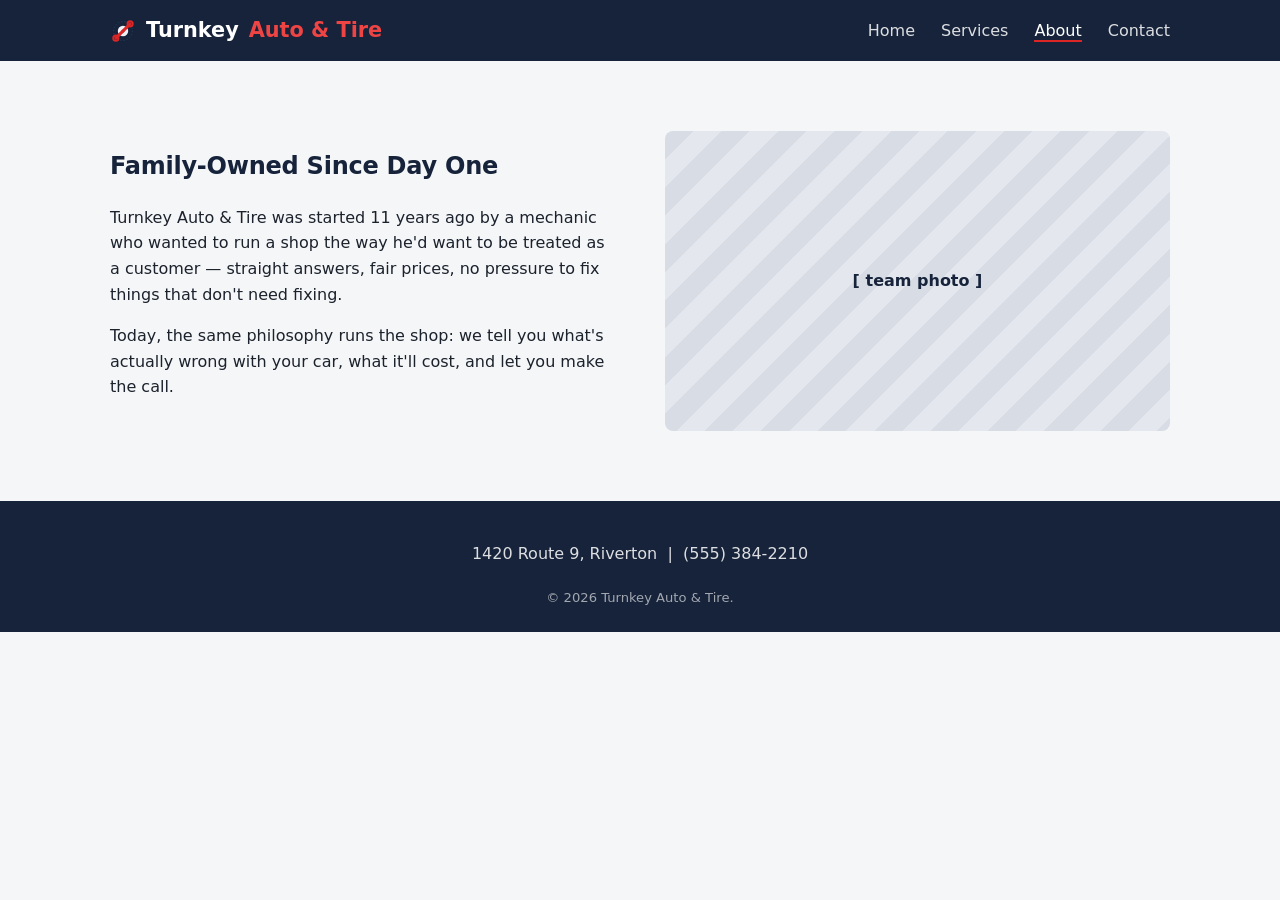
==== about.html @ ee65f08c "Initial commit: Turnkey Auto & Tire business website Multi-page site: home, services, about, contact" ====
<!DOCTYPE html>
<html lang="en">
<head>
  <meta charset="UTF-8" />
  <meta name="viewport" content="width=device-width, initial-scale=1.0" />
  <title>About | Turnkey Auto &amp; Tire</title>
  <meta name="description" content="Turnkey Auto & Tire has been family-owned and serving Riverton for over 11 years." />
  <link rel="stylesheet" href="css/style.css" />
  <link rel="icon" type="image/svg+xml" href="images/logo-mark.svg" />
</head>
<body>
  <header>
    <div class="nav-wrap">
      <a href="index.html" class="logo"><img src="images/logo-mark.svg" alt="" width="26" height="26" />Turnkey <span>Auto &amp; Tire</span></a>
      <button class="nav-toggle" aria-label="Toggle menu">&#9776;</button>
      <nav>
        <ul>
          <li><a href="index.html">Home</a></li>
          <li><a href="services.html">Services</a></li>
          <li><a href="about.html" class="active">About</a></li>
          <li><a href="contact.html">Contact</a></li>
        </ul>
      </nav>
    </div>
  </header>

  <section>
    <div class="container">
      <div class="about-grid">
        <div>
          <h1>Family-Owned Since Day One</h1>
          <p>Turnkey Auto &amp; Tire was started 11 years ago by a mechanic who wanted to run a shop the way he'd want to be treated as a customer &mdash; straight answers, fair prices, no pressure to fix things that don't need fixing.</p>
          <p>Today, the same philosophy runs the shop: we tell you what's actually wrong with your car, what it'll cost, and let you make the call.</p>
        </div>
        <div class="photo-placeholder">[ team photo ]</div>
      </div>
    </div>
  </section>

  <footer>
    <div class="container">
      <div class="hours">1420 Route 9, Riverton &nbsp;|&nbsp; (555) 384-2210</div>
      <div class="fine-print">&copy; 2026 Turnkey Auto &amp; Tire.</div>
    </div>
  </footer>

  <a href="tel:+15553842210" class="sticky-call">&#128222; Call Us: (555) 384-2210</a>

  <script src="js/script.js"></script>
</body>
</html>
---- css/style.css ----
:root {
  --navy: #16233a;
  --navy-light: #2c4a72;
  --red: #dc2626;
  --red-light: #ef4444;
  --bg: #f5f6f8;
  --text: #1c222c;
  --max-width: 1100px;
}

* {
  box-sizing: border-box;
}

body {
  margin: 0;
  font-family: "Segoe UI", system-ui, -apple-system, sans-serif;
  color: var(--text);
  background: var(--bg);
  line-height: 1.6;
}

h1, h2, h3 {
  font-weight: 800;
  letter-spacing: -0.01em;
  color: var(--navy);
  margin-top: 0;
}

a {
  color: inherit;
}

img {
  max-width: 100%;
  display: block;
}

.container {
  max-width: var(--max-width);
  margin: 0 auto;
  padding: 0 20px;
}

/* Header / nav */
header {
  background: var(--navy);
  color: white;
  position: sticky;
  top: 0;
  z-index: 10;
}

.nav-wrap {
  max-width: var(--max-width);
  margin: 0 auto;
  padding: 14px 20px;
  display: flex;
  align-items: center;
  justify-content: space-between;
}

.logo {
  font-size: 1.3rem;
  font-weight: 800;
  text-decoration: none;
  color: white;
  display: flex;
  align-items: center;
  gap: 10px;
}

.logo span {
  color: var(--red-light);
}

nav ul {
  list-style: none;
  display: flex;
  gap: 26px;
  margin: 0;
  padding: 0;
}

nav a {
  text-decoration: none;
  color: white;
  font-weight: 500;
  opacity: 0.85;
  transition: opacity 0.15s;
}

nav a:hover,
nav a.active {
  opacity: 1;
  border-bottom: 2px solid var(--red);
}

.nav-toggle {
  display: none;
  background: none;
  border: none;
  color: white;
  font-size: 1.6rem;
  cursor: pointer;
}

/* Hero */
.hero {
  background: linear-gradient(rgba(22, 35, 58, 0.72), rgba(22, 35, 58, 0.72)),
    repeating-linear-gradient(135deg, #1e2f4a, #1e2f4a 40px, #263a5c 40px, #263a5c 80px);
  color: white;
  text-align: center;
  padding: 100px 20px;
}

.hero h1 {
  color: white;
  font-size: 2.6rem;
  margin-bottom: 12px;
}

.hero p {
  font-size: 1.15rem;
  max-width: 540px;
  margin: 0 auto 28px;
  opacity: 0.95;
}

.btn {
  display: inline-block;
  background: var(--red);
  color: white;
  padding: 12px 28px;
  border-radius: 6px;
  text-decoration: none;
  font-weight: bold;
  transition: transform 0.15s, background 0.15s;
}

.btn:hover {
  background: var(--red-light);
  transform: translateY(-2px);
}

.btn-outline {
  background: transparent;
  border: 2px solid white;
  color: white;
}

.btn-outline:hover {
  background: white;
  color: var(--navy);
}

/* Sections */
section {
  padding: 70px 0;
}

.section-alt {
  background: white;
}

.section-header {
  text-align: center;
  max-width: 600px;
  margin: 0 auto 44px;
}

.section-header p {
  color: var(--navy-light);
}

/* Cards / grid */
.grid-3 {
  display: grid;
  grid-template-columns: repeat(3, 1fr);
  gap: 26px;
}

.card {
  background: white;
  padding: 28px 24px;
  border-radius: 8px;
  text-align: left;
  box-shadow: 0 4px 14px rgba(22, 35, 58, 0.08);
  border-top: 3px solid var(--red);
}

/* Services (dedicated page layout) */
.service-list {
  display: grid;
  grid-template-columns: 1fr 1fr;
  gap: 24px;
}

.service-item {
  background: white;
  padding: 24px;
  border-radius: 8px;
  box-shadow: 0 4px 14px rgba(22, 35, 58, 0.08);
}

.service-item h3 {
  margin-bottom: 8px;
}

/* About */
.about-grid {
  display: grid;
  grid-template-columns: 1fr 1fr;
  gap: 50px;
  align-items: center;
}

.photo-placeholder {
  background: repeating-linear-gradient(135deg, #d8dde5, #d8dde5 20px, #e4e8ee 20px, #e4e8ee 40px);
  border-radius: 8px;
  height: 300px;
  display: flex;
  align-items: center;
  justify-content: center;
  color: var(--navy);
  font-weight: 600;
}

/* Contact */
.contact-grid {
  display: grid;
  grid-template-columns: 1fr 1fr;
  gap: 50px;
}

.info-list {
  list-style: none;
  padding: 0;
  margin: 20px 0 0;
}

.info-list li {
  margin-bottom: 18px;
}

.info-list strong {
  display: block;
  color: var(--navy);
}

/* Footer */
footer {
  background: var(--navy);
  color: white;
  padding: 40px 0 24px;
  text-align: center;
}

footer .hours {
  opacity: 0.85;
  margin-bottom: 18px;
}

footer .fine-print {
  margin-top: 20px;
  font-size: 0.82rem;
  opacity: 0.6;
}

/* Sticky mobile call button */
.sticky-call {
  display: none;
}

/* Responsive */
@media (max-width: 760px) {
  .grid-3,
  .service-list,
  .about-grid,
  .contact-grid {
    grid-template-columns: 1fr;
  }

  .nav-toggle {
    display: block;
  }

  nav {
    display: none;
    width: 100%;
  }

  nav.open {
    display: block;
  }

  nav ul {
    flex-direction: column;
    gap: 0;
    padding: 10px 0;
  }

  nav ul li {
    padding: 10px 0;
    border-top: 1px solid rgba(255, 255, 255, 0.1);
  }

  .nav-wrap {
    flex-wrap: wrap;
  }

  .hero {
    padding: 70px 20px;
  }

  .hero h1 {
    font-size: 2rem;
  }

  .sticky-call {
    display: block;
    position: fixed;
    bottom: 0;
    left: 0;
    right: 0;
    background: var(--red);
    color: white;
    text-align: center;
    padding: 14px;
    font-weight: bold;
    text-decoration: none;
    z-index: 30;
  }

  body {
    padding-bottom: 54px;
  }
}
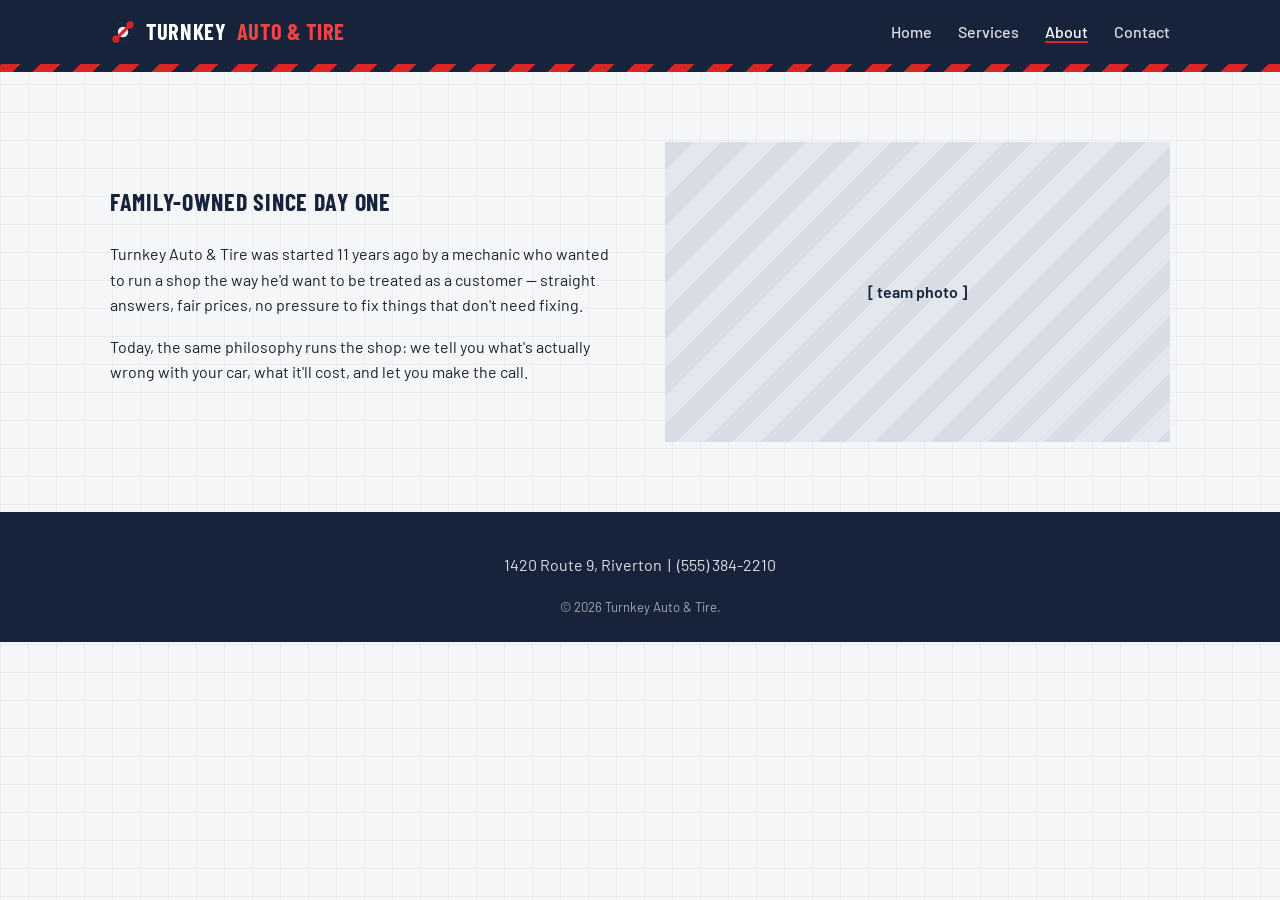
==== commit a7131671: "Retrofit visual style: Industrial/Utilitarian variety Barlow Condensed/Barlow font pairing, uppercas" ====
--- a/about.html
+++ b/about.html
@@ -5,6 +5,9 @@
   <meta name="viewport" content="width=device-width, initial-scale=1.0" />
   <title>About | Turnkey Auto &amp; Tire</title>
   <meta name="description" content="Turnkey Auto & Tire has been family-owned and serving Riverton for over 11 years." />
+  <link rel="preconnect" href="https://fonts.googleapis.com" />
+  <link rel="preconnect" href="https://fonts.gstatic.com" crossorigin />
+  <link href="https://fonts.googleapis.com/css2?family=Barlow+Condensed:wght@600;700&family=Barlow:wght@400;500;600;700&display=swap" rel="stylesheet" />
   <link rel="stylesheet" href="css/style.css" />
   <link rel="icon" type="image/svg+xml" href="images/logo-mark.svg" />
 </head>
@@ -23,6 +26,7 @@
       </nav>
     </div>
   </header>
+  <div class="hazard-stripe"></div>
 
   <section>
     <div class="container">
--- a/css/style.css
+++ b/css/style.css
@@ -14,15 +14,21 @@
 
 body {
   margin: 0;
-  font-family: "Segoe UI", system-ui, -apple-system, sans-serif;
+  font-family: "Barlow", "Segoe UI", system-ui, -apple-system, sans-serif;
   color: var(--text);
-  background: var(--bg);
+  background-color: var(--bg);
+  background-image:
+    linear-gradient(rgba(22, 35, 58, 0.045) 1px, transparent 1px),
+    linear-gradient(90deg, rgba(22, 35, 58, 0.045) 1px, transparent 1px);
+  background-size: 28px 28px;
   line-height: 1.6;
 }
 
 h1, h2, h3 {
-  font-weight: 800;
-  letter-spacing: -0.01em;
+  font-family: "Barlow Condensed", "Segoe UI", sans-serif;
+  font-weight: 700;
+  text-transform: uppercase;
+  letter-spacing: 0.03em;
   color: var(--navy);
   margin-top: 0;
 }
@@ -61,13 +67,21 @@
 }
 
 .logo {
-  font-size: 1.3rem;
-  font-weight: 800;
+  font-family: "Barlow Condensed", sans-serif;
+  font-size: 1.4rem;
+  font-weight: 700;
+  text-transform: uppercase;
+  letter-spacing: 0.03em;
   text-decoration: none;
   color: white;
   display: flex;
   align-items: center;
   gap: 10px;
+}
+
+.hazard-stripe {
+  height: 8px;
+  background: repeating-linear-gradient(-45deg, var(--red), var(--red) 14px, var(--navy) 14px, var(--navy) 28px);
 }
 
 .logo span {
@@ -132,7 +146,7 @@
   background: var(--red);
   color: white;
   padding: 12px 28px;
-  border-radius: 6px;
+  border-radius: 0;
   text-decoration: none;
   font-weight: bold;
   transition: transform 0.15s, background 0.15s;
@@ -183,7 +197,7 @@
 .card {
   background: white;
   padding: 28px 24px;
-  border-radius: 8px;
+  border-radius: 0;
   text-align: left;
   box-shadow: 0 4px 14px rgba(22, 35, 58, 0.08);
   border-top: 3px solid var(--red);
@@ -199,7 +213,7 @@
 .service-item {
   background: white;
   padding: 24px;
-  border-radius: 8px;
+  border-radius: 0;
   box-shadow: 0 4px 14px rgba(22, 35, 58, 0.08);
 }
 
@@ -217,7 +231,7 @@
 
 .photo-placeholder {
   background: repeating-linear-gradient(135deg, #d8dde5, #d8dde5 20px, #e4e8ee 20px, #e4e8ee 40px);
-  border-radius: 8px;
+  border-radius: 0;
   height: 300px;
   display: flex;
   align-items: center;
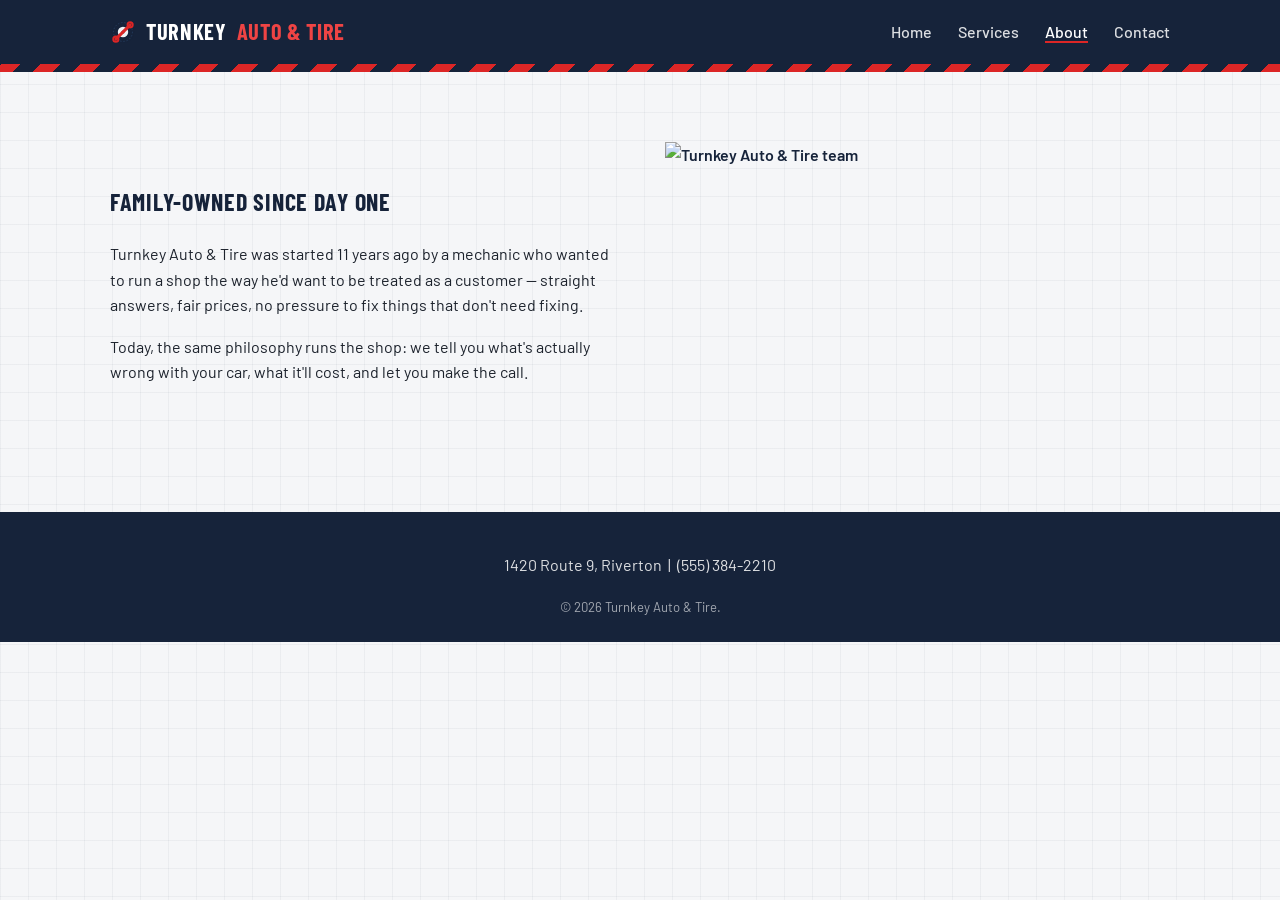
==== commit 5d9a694c: "Replace photo placeholders with real stock photos Storefront and team-photo placeholders now show ac" ====
--- a/about.html
+++ b/about.html
@@ -36,7 +36,7 @@
           <p>Turnkey Auto &amp; Tire was started 11 years ago by a mechanic who wanted to run a shop the way he'd want to be treated as a customer &mdash; straight answers, fair prices, no pressure to fix things that don't need fixing.</p>
           <p>Today, the same philosophy runs the shop: we tell you what's actually wrong with your car, what it'll cost, and let you make the call.</p>
         </div>
-        <div class="photo-placeholder">[ team photo ]</div>
+        <img class="photo-placeholder" src="https://loremflickr.com/800/600/automechanic" alt="Turnkey Auto &amp; Tire team" loading="lazy" />
       </div>
     </div>
   </section>
--- a/css/style.css
+++ b/css/style.css
@@ -238,6 +238,13 @@
   justify-content: center;
   color: var(--navy);
   font-weight: 600;
+}
+
+img.photo-placeholder {
+  background: none;
+  display: block;
+  width: 100%;
+  object-fit: cover;
 }
 
 /* Contact */
